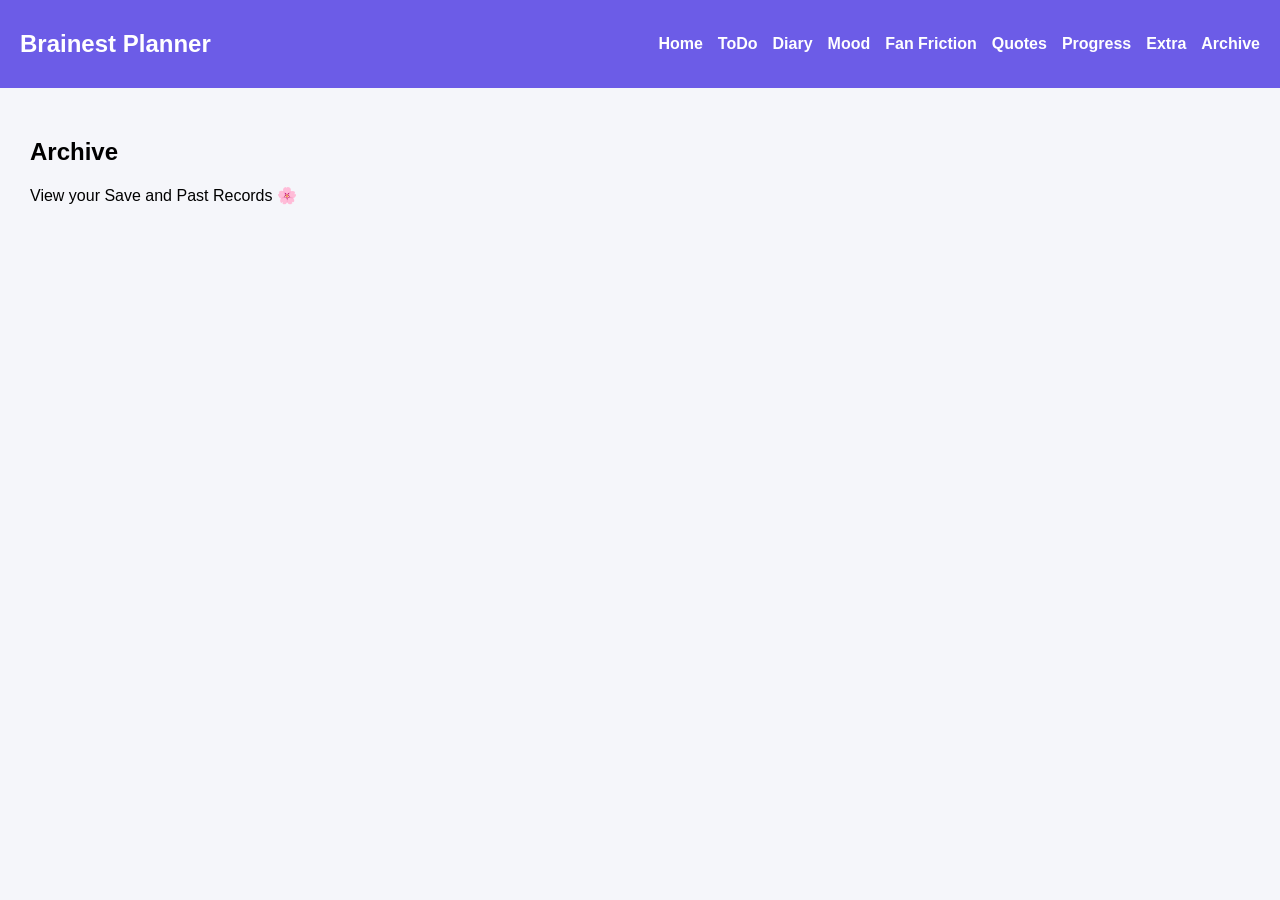
==== archive.html @ 4b310945 "Update archive.html" ====
<!DOCTYPE html>
<html lang="en">
<head>
<meta charset="UTF-8">
<meta name="viewport" content="width=device-width, initial-scale=1.0">

<title>Brainest Planner-Archive</title>

<link rel="stylesheet" href="css/style.css">

</head>
<script src="js/archive.js"></script>
<body>

<nav class="navbar">
<h1>Brainest Planner</h1>

<ul>
<li><a href="index.html">Home</a></li>
<li><a href="todo.html">ToDo</a></li>
<li><a href="diary.html">Diary</a></li>
<li><a href="mood.html">Mood</a></li>
<li><a href="ff.html">Fan Friction</a></li>
<li><a href="quotes.html">Quotes</a></li>
<li><a href="progress.html">Progress</a></li>
<li><a href="extra.html">Extra</a></li>
<li><a href="archive.html">Archive</a></li>
</ul>

</nav>

<div class="container">

<h2>Archive</h2>

<p>View your Save and Past Records 🌸</p>

</div>

<script src="js/common.js"></script>

</body>
</html>
---- css/style.css ----
body{
font-family: Arial, sans-serif;
margin:0;
background:#f5f6fa;
}

.navbar{
display:flex;
justify-content:space-between;
align-items:center;
background:#6c5ce7;
color:white;
padding:10px 20px;
}

.navbar ul{
list-style:none;
display:flex;
gap:15px;
}

.navbar a{
color:white;
text-decoration:none;
font-weight:bold;
}

.container{
padding:30px;
}
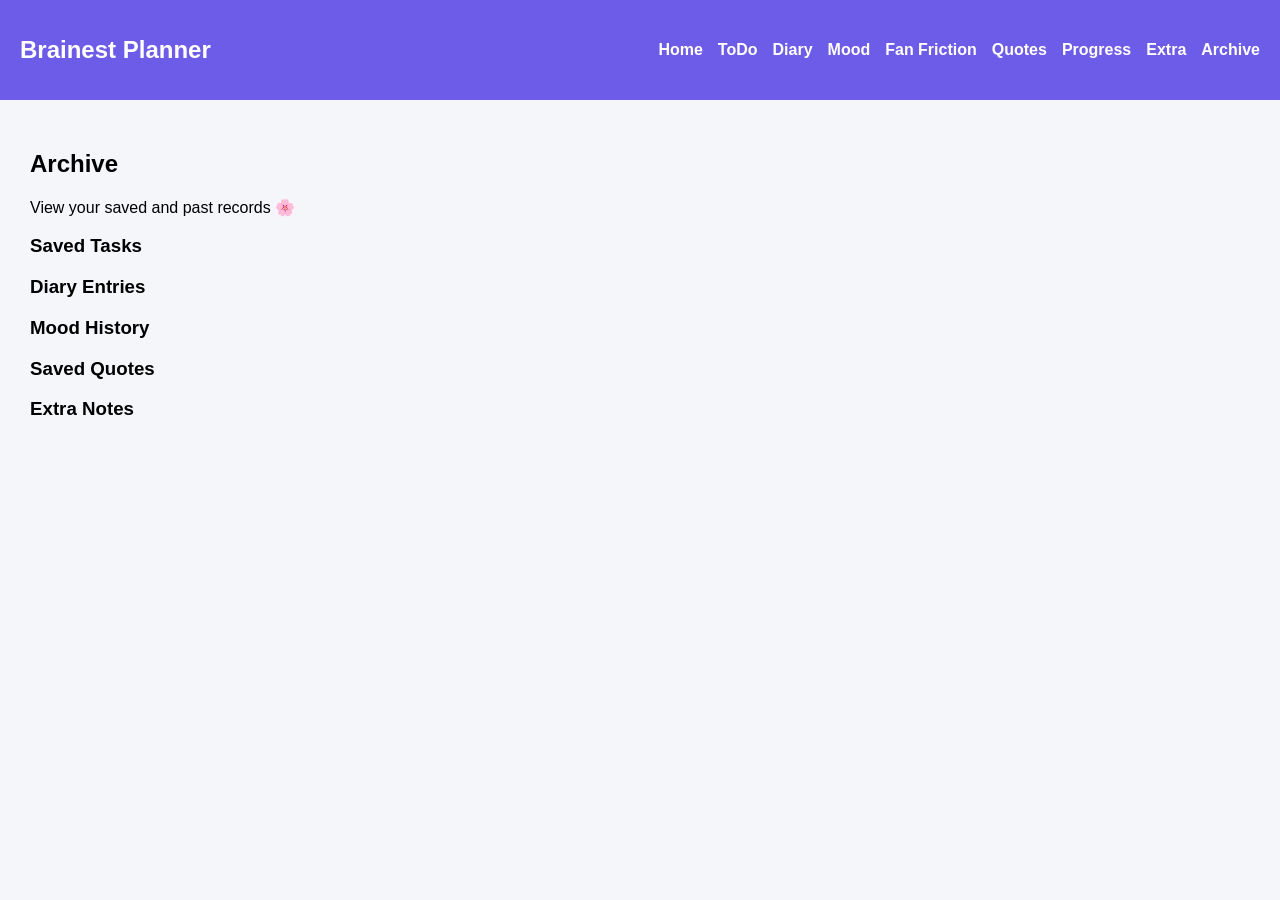
==== commit 45b8bd55: "Update archive.html" ====
--- a/archive.html
+++ b/archive.html
@@ -1,43 +1,63 @@
 <!DOCTYPE html>
 <html lang="en">
+
 <head>
-<meta charset="UTF-8">
-<meta name="viewport" content="width=device-width, initial-scale=1.0">
+  <meta charset="UTF-8">
+  <meta name="viewport" content="width=device-width, initial-scale=1.0">
+  <title>Brainest Planner - Archive</title>
+  <link rel="stylesheet" href="css/style.css">
+</head>
 
-<title>Brainest Planner-Archive</title>
-
-<link rel="stylesheet" href="css/style.css">
-
-</head>
-<script src="js/archive.js"></script>
 <body>
 
-<nav class="navbar">
-<h1>Brainest Planner</h1>
+  <nav class="navbar">
+    <h1>Brainest Planner</h1>
 
-<ul>
-<li><a href="index.html">Home</a></li>
-<li><a href="todo.html">ToDo</a></li>
-<li><a href="diary.html">Diary</a></li>
-<li><a href="mood.html">Mood</a></li>
-<li><a href="ff.html">Fan Friction</a></li>
-<li><a href="quotes.html">Quotes</a></li>
-<li><a href="progress.html">Progress</a></li>
-<li><a href="extra.html">Extra</a></li>
-<li><a href="archive.html">Archive</a></li>
-</ul>
+    <ul>
+      <li><a href="index.html">Home</a></li>
+      <li><a href="todo.html">ToDo</a></li>
+      <li><a href="diary.html">Diary</a></li>
+      <li><a href="mood.html">Mood</a></li>
+      <li><a href="ff.html">Fan Friction</a></li>
+      <li><a href="quotes.html">Quotes</a></li>
+      <li><a href="progress.html">Progress</a></li>
+      <li><a href="extra.html">Extra</a></li>
+      <li><a href="archive.html">Archive</a></li>
+    </ul>
+  </nav>
 
-</nav>
+  <div class="container">
+    <h2>Archive</h2>
+    <p>View your saved and past records 🌸</p>
 
-<div class="container">
+    <div class="archive-section">
+      <h3>Saved Tasks</h3>
+      <div id="archiveTasks"></div>
+    </div>
 
-<h2>Archive</h2>
+    <div class="archive-section">
+      <h3>Diary Entries</h3>
+      <div id="archiveDiary"></div>
+    </div>
 
-<p>View your Save and Past Records 🌸</p>
+    <div class="archive-section">
+      <h3>Mood History</h3>
+      <div id="archiveMood"></div>
+    </div>
 
-</div>
+    <div class="archive-section">
+      <h3>Saved Quotes</h3>
+      <div id="archiveQuotes"></div>
+    </div>
 
-<script src="js/common.js"></script>
+    <div class="archive-section">
+      <h3>Extra Notes</h3>
+      <div id="archiveExtra"></div>
+    </div>
+  </div>
+
+  <script src="js/common.js"></script>
+  <script src="js/archive.js"></script>
 
 </body>
 </html>
--- a/css/style.css
+++ b/css/style.css
@@ -28,3 +28,267 @@
 .container{
 padding:30px;
 }
+.container{
+padding: 30px;
+}
+
+#taskInput{
+padding: 10px;
+width: 250px;
+border: 1px solid #ccc;
+border-radius: 8px;
+font-size: 16px;
+}
+
+button{
+padding: 10px 14px;
+border: none;
+border-radius: 8px;
+background: #6c5ce7;
+color: white;
+font-weight: bold;
+cursor: pointer;
+margin-left: 6px;
+}
+
+button:hover{
+opacity: 0.9;
+}
+
+#taskList{
+list-style: none;
+padding: 0;
+margin-top: 20px;
+}
+
+#taskList li{
+background: white;
+padding: 12px 16px;
+margin-bottom: 10px;
+border-radius: 12px;
+display: flex;
+align-items: center;
+gap: 10px;
+width: fit-content;
+box-shadow: 0 2px 8px rgba(0,0,0,0.08);
+}
+
+#taskList span{
+font-size: 16px;
+}
+
+body{
+font-family: Arial, sans-serif;
+margin: 0;
+background: #f5f6fa;
+}
+
+.navbar{
+display: flex;
+justify-content: space-between;
+align-items: center;
+background: #6c5ce7;
+color: white;
+padding: 16px 20px;
+}
+
+.navbar ul{
+list-style: none;
+display: flex;
+gap: 15px;
+margin: 0;
+padding: 0;
+}
+
+.navbar a{
+color: white;
+text-decoration: none;
+font-weight: bold;
+}
+#diaryDate{
+padding: 10px;
+border: 1px solid #ccc;
+border-radius: 8px;
+font-size: 16px;
+}
+
+#diaryInput{
+width: 100%;
+max-width: 500px;
+height: 140px;
+padding: 12px;
+border: 1px solid #ccc;
+border-radius: 12px;
+font-size: 16px;
+resize: none;
+font-family: Arial, sans-serif;
+}
+
+#diaryList{
+margin-top: 20px;
+display: flex;
+flex-direction: column;
+gap: 15px;
+}
+
+.diary-card{
+background: white;
+padding: 16px;
+border-radius: 14px;
+box-shadow: 0 2px 8px rgba(0,0,0,0.08);
+max-width: 550px;
+}
+
+.diary-card h3{
+margin-top: 0;
+margin-bottom: 10px;
+color: #6c5ce7;
+}
+
+.diary-card p{
+margin-bottom: 12px;
+line-height: 1.5;
+}
+.mood-buttons{
+display: flex;
+gap: 10px;
+flex-wrap: wrap;
+margin-top: 15px;
+margin-bottom: 20px;
+}
+
+#moodList{
+display: flex;
+flex-direction: column;
+gap: 15px;
+margin-top: 20px;
+}
+
+.mood-card{
+background: white;
+padding: 16px;
+border-radius: 14px;
+box-shadow: 0 2px 8px rgba(0,0,0,0.08);
+max-width: 300px;
+}
+
+.mood-card h3{
+margin-top: 0;
+margin-bottom: 8px;
+color: #6c5ce7;
+}
+
+.mood-card p{
+font-size: 18px;
+margin-bottom: 12px;
+}
+.quote-box{
+background: white;
+padding: 20px;
+border-radius: 16px;
+box-shadow: 0 2px 8px rgba(0,0,0,0.08);
+max-width: 500px;
+margin-top: 20px;
+}
+
+#quoteDisplay{
+font-size: 18px;
+margin-bottom: 15px;
+color: #444;
+}
+
+#customQuoteInput{
+padding: 10px;
+width: 280px;
+border: 1px solid #ccc;
+border-radius: 8px;
+font-size: 16px;
+}
+
+#savedQuotes{
+margin-top: 20px;
+display: flex;
+flex-direction: column;
+gap: 15px;
+}
+
+.quote-card{
+background: white;
+padding: 16px;
+border-radius: 14px;
+box-shadow: 0 2px 8px rgba(0,0,0,0.08);
+max-width: 500px;
+}
+
+.quote-card p{
+margin-bottom: 12px;
+font-size: 16px;
+line-height: 1.5;
+}
+.progress-card{
+background: white;
+padding: 20px;
+border-radius: 16px;
+box-shadow: 0 2px 8px rgba(0,0,0,0.08);
+max-width: 500px;
+margin-top: 20px;
+}
+
+.progress-card h3{
+margin-top: 0;
+margin-bottom: 10px;
+color: #6c5ce7;
+}
+
+.progress-card p{
+font-size: 18px;
+margin: 0;
+}
+
+.progress-bar{
+width: 100%;
+height: 20px;
+background: #e0e0e0;
+border-radius: 10px;
+overflow: hidden;
+margin-top: 10px;
+}
+
+#progressFill{
+height: 100%;
+width: 0%;
+background: #6c5ce7;
+border-radius: 10px;
+transition: width 0.3s ease;
+}
+#extraInput{
+width: 100%;
+max-width: 500px;
+height: 120px;
+padding: 12px;
+border: 1px solid #ccc;
+border-radius: 12px;
+font-size: 16px;
+resize: none;
+font-family: Arial, sans-serif;
+}
+
+#extraList{
+margin-top: 20px;
+display: flex;
+flex-direction: column;
+gap: 15px;
+}
+
+.extra-card{
+background: white;
+padding: 16px;
+border-radius: 14px;
+box-shadow: 0 2px 8px rgba(0,0,0,0.08);
+max-width: 550px;
+}
+
+.extra-card p{
+margin-bottom: 12px;
+line-height: 1.5;
+}
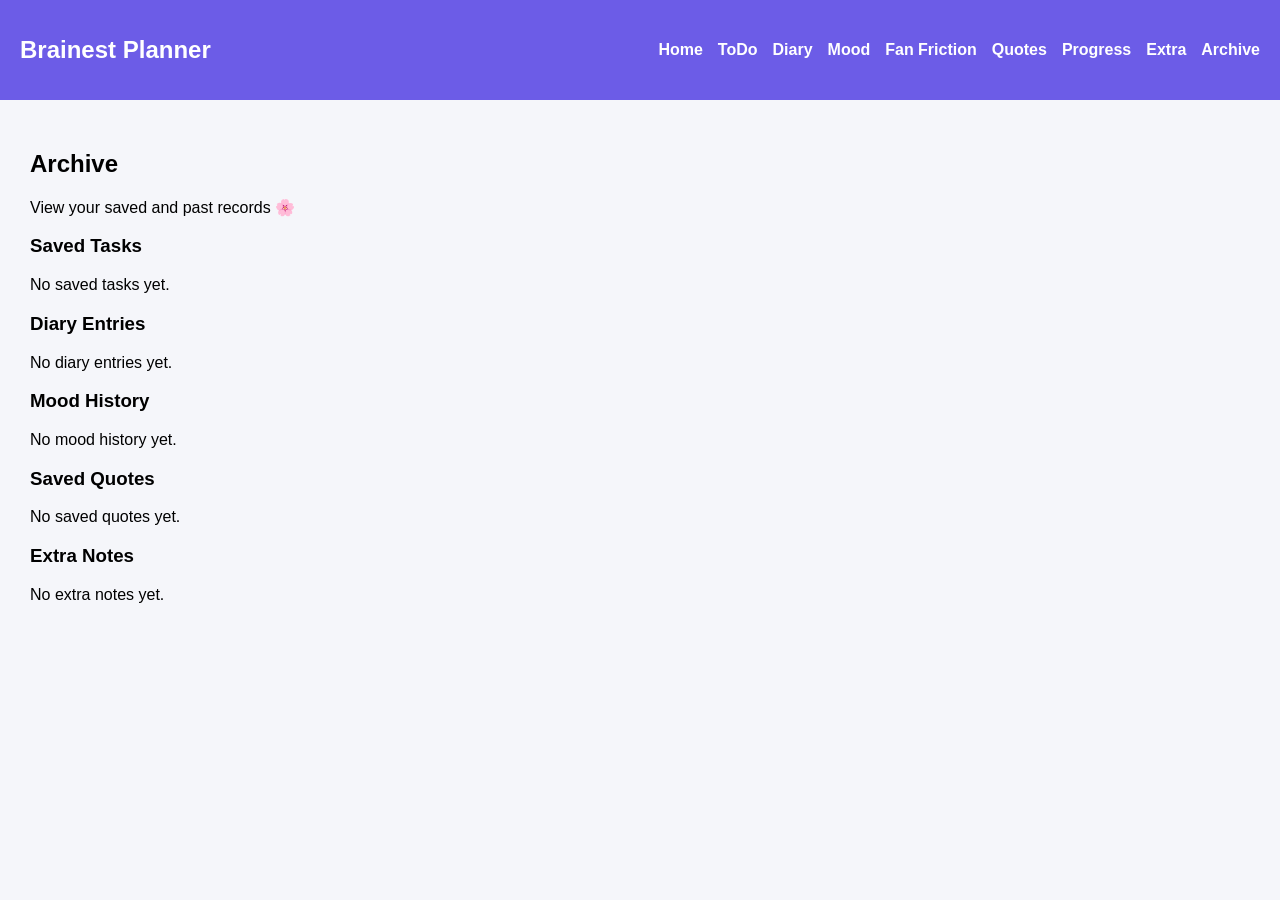
==== commit 6122451b: "Update archive.html" ====
--- a/archive.html
+++ b/archive.html
@@ -2,62 +2,58 @@
 <html lang="en">
 
 <head>
-  <meta charset="UTF-8">
-  <meta name="viewport" content="width=device-width, initial-scale=1.0">
-  <title>Brainest Planner - Archive</title>
-  <link rel="stylesheet" href="css/style.css">
+<meta charset="UTF-8">
+<meta name="viewport" content="width=device-width, initial-scale=1.0">
+<title>Brainest Planner - Archive</title>
+
+<link rel="stylesheet" href="css/style.css">
 </head>
 
 <body>
 
-  <nav class="navbar">
-    <h1>Brainest Planner</h1>
+<nav class="navbar">
 
-    <ul>
-      <li><a href="index.html">Home</a></li>
-      <li><a href="todo.html">ToDo</a></li>
-      <li><a href="diary.html">Diary</a></li>
-      <li><a href="mood.html">Mood</a></li>
-      <li><a href="ff.html">Fan Friction</a></li>
-      <li><a href="quotes.html">Quotes</a></li>
-      <li><a href="progress.html">Progress</a></li>
-      <li><a href="extra.html">Extra</a></li>
-      <li><a href="archive.html">Archive</a></li>
-    </ul>
-  </nav>
+<h1>Brainest Planner</h1>
 
-  <div class="container">
-    <h2>Archive</h2>
-    <p>View your saved and past records 🌸</p>
+<ul>
+<li><a href="index.html">Home</a></li>
+<li><a href="todo.html">ToDo</a></li>
+<li><a href="diary.html">Diary</a></li>
+<li><a href="mood.html">Mood</a></li>
+<li><a href="ff.html">Fan Friction</a></li>
+<li><a href="quotes.html">Quotes</a></li>
+<li><a href="progress.html">Progress</a></li>
+<li><a href="extra.html">Extra</a></li>
+<li><a href="archive.html">Archive</a></li>
+</ul>
 
-    <div class="archive-section">
-      <h3>Saved Tasks</h3>
-      <div id="archiveTasks"></div>
-    </div>
+</nav>
 
-    <div class="archive-section">
-      <h3>Diary Entries</h3>
-      <div id="archiveDiary"></div>
-    </div>
+<div class="container">
 
-    <div class="archive-section">
-      <h3>Mood History</h3>
-      <div id="archiveMood"></div>
-    </div>
+<h2>Archive</h2>
+<p>View your saved and past records 🌸</p>
 
-    <div class="archive-section">
-      <h3>Saved Quotes</h3>
-      <div id="archiveQuotes"></div>
-    </div>
+<h3>Saved Tasks</h3>
+<div id="archiveTasks"></div>
 
-    <div class="archive-section">
-      <h3>Extra Notes</h3>
-      <div id="archiveExtra"></div>
-    </div>
-  </div>
+<h3>Diary Entries</h3>
+<div id="archiveDiary"></div>
 
-  <script src="js/common.js"></script>
-  <script src="js/archive.js"></script>
+<h3>Mood History</h3>
+<div id="archiveMood"></div>
+
+<h3>Saved Quotes</h3>
+<div id="archiveQuotes"></div>
+
+<h3>Extra Notes</h3>
+<div id="archiveExtra"></div>
+
+</div>
+
+<script src="js/common.js"></script>
+<script src="js/archive.js"></script>
 
 </body>
+
 </html>
--- a/css/style.css
+++ b/css/style.css
@@ -292,3 +292,31 @@
 margin-bottom: 12px;
 line-height: 1.5;
 }
+.archive-section{
+margin-top: 25px;
+}
+
+.archive-section h3{
+color: #6c5ce7;
+margin-bottom: 12px;
+}
+
+.archive-card{
+background: white;
+padding: 14px 16px;
+border-radius: 14px;
+box-shadow: 0 2px 8px rgba(0,0,0,0.08);
+max-width: 550px;
+margin-bottom: 12px;
+}
+
+.archive-card h4{
+margin-top: 0;
+margin-bottom: 8px;
+color: #6c5ce7;
+}
+
+.archive-card p{
+margin: 0;
+line-height: 1.5;
+}
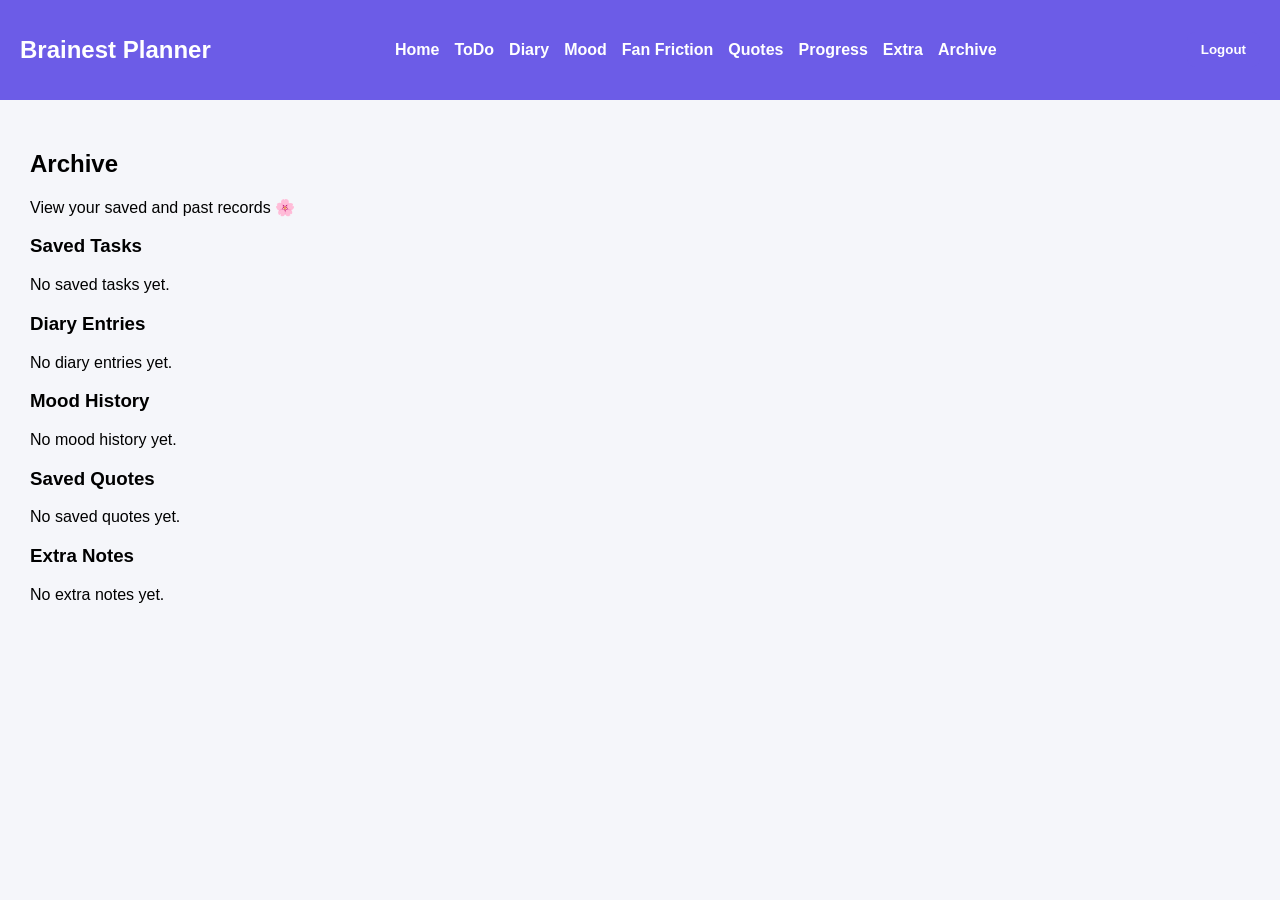
==== commit bba992f5: "Update archive.html" ====
--- a/archive.html
+++ b/archive.html
@@ -26,7 +26,7 @@
 <li><a href="extra.html">Extra</a></li>
 <li><a href="archive.html">Archive</a></li>
 </ul>
-
+<button type="button" onclick="logoutUser()">Logout</button>
 </nav>
 
 <div class="container">
--- a/css/style.css
+++ b/css/style.css
@@ -320,3 +320,121 @@
 margin: 0;
 line-height: 1.5;
 }
+.dashboard-grid{
+display: grid;
+grid-template-columns: repeat(auto-fit, minmax(250px, 1fr));
+gap: 20px;
+margin-top: 25px;
+max-width: 1000px;
+}
+
+.dashboard-card{
+background: white;
+padding: 20px;
+border-radius: 16px;
+box-shadow: 0 2px 8px rgba(0,0,0,0.08);
+}
+
+.dashboard-card h3{
+margin-top: 0;
+margin-bottom: 12px;
+color: #6c5ce7;
+}
+
+.dashboard-card p{
+margin: 0;
+font-size: 17px;
+line-height: 1.5;
+word-break: break-word;
+}
+#ffTitle,
+#ffCharacter,
+#ffGenre{
+width: 100%;
+max-width: 420px;
+padding: 10px;
+border: 1px solid #ccc;
+border-radius: 8px;
+font-size: 16px;
+}
+
+#ffStory{
+width: 100%;
+max-width: 550px;
+height: 180px;
+padding: 12px;
+border: 1px solid #ccc;
+border-radius: 12px;
+font-size: 16px;
+resize: none;
+font-family: Arial, sans-serif;
+}
+
+#ffList{
+margin-top: 20px;
+display: flex;
+flex-direction: column;
+gap: 15px;
+}
+
+.ff-card{
+background: white;
+padding: 18px;
+border-radius: 14px;
+box-shadow: 0 2px 8px rgba(0,0,0,0.08);
+max-width: 600px;
+}
+
+.ff-card h3{
+margin-top: 0;
+margin-bottom: 10px;
+color: #6c5ce7;
+}
+
+.ff-card p{
+margin-bottom: 10px;
+line-height: 1.6;
+word-break: break-word;
+}
+.login-page{
+min-height: 100vh;
+display: flex;
+justify-content: center;
+align-items: center;
+padding: 20px;
+}
+
+.login-card{
+background: white;
+padding: 30px;
+border-radius: 18px;
+box-shadow: 0 4px 12px rgba(0,0,0,0.08);
+width: 100%;
+max-width: 420px;
+text-align: center;
+}
+
+.login-card h1{
+margin-top: 0;
+margin-bottom: 12px;
+color: #6c5ce7;
+}
+
+.login-card p{
+margin-bottom: 20px;
+}
+
+.login-card input{
+width: 100%;
+padding: 12px;
+border: 1px solid #ccc;
+border-radius: 10px;
+font-size: 16px;
+box-sizing: border-box;
+}
+
+#loginMessage{
+margin-top: 16px;
+color: #6c5ce7;
+font-weight: bold;
+}
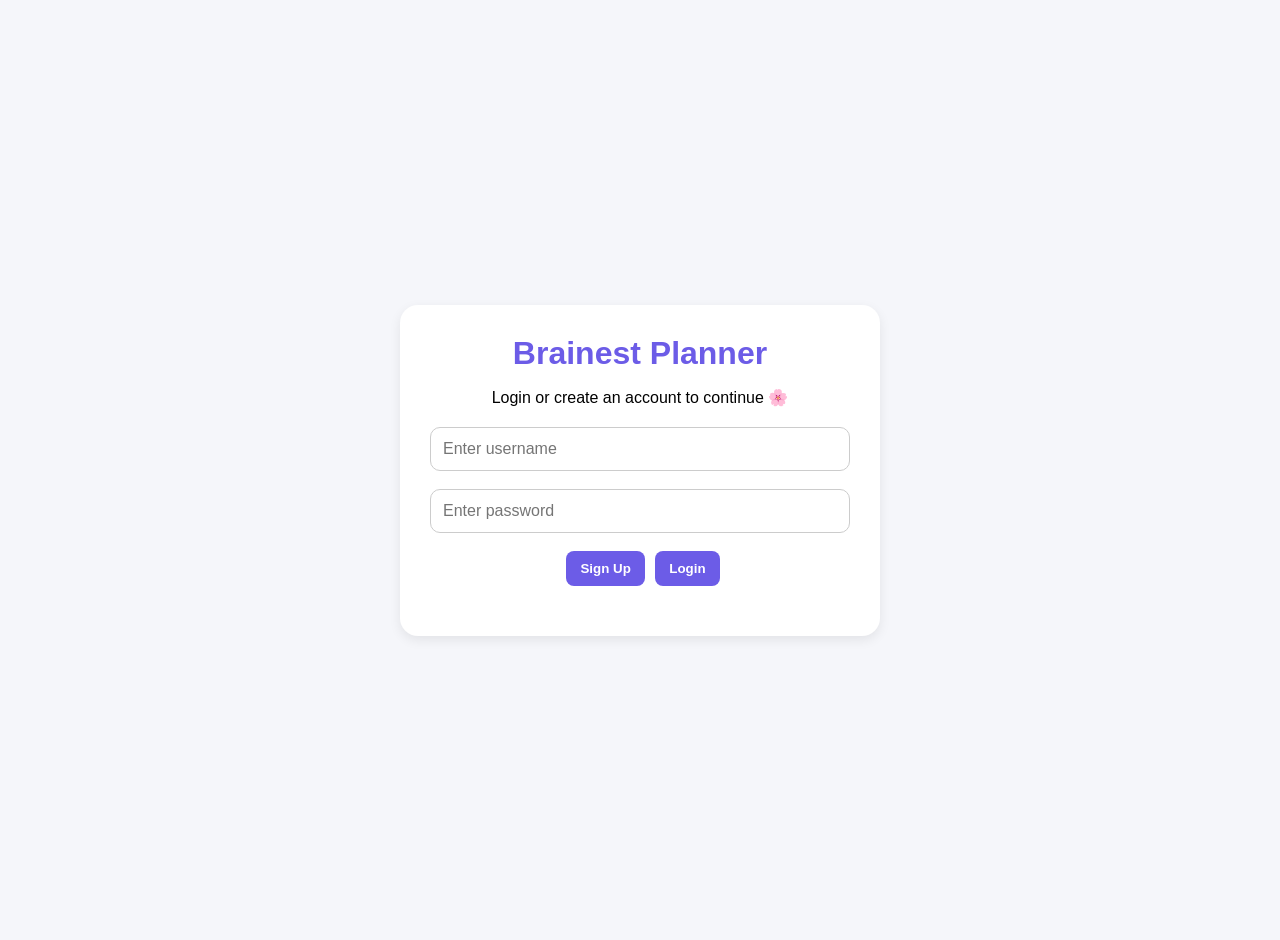
==== commit b1c249bf: "Update archive.html" ====
--- a/archive.html
+++ b/archive.html
@@ -11,23 +11,24 @@
 
 <body>
 
-<nav class="navbar">
+<div class="navbar">
+  <h1>Brainest Planner</h1>
 
-<h1>Brainest Planner</h1>
+  <div class="nav-links">
+    <a href="index.html">Home</a>
+    <a href="todo.html">ToDo</a>
+    <a href="diary.html">Diary</a>
+    <a href="mood.html">Mood</a>
+    <a href="ff.html">Fan Friction</a>
+    <a href="quotes.html">Quotes</a>
+    <a href="progress.html">Progress</a>
+    <a href="extra.html">Extra</a>
+    <a href="archive.html">Archive</a>
 
-<ul>
-<li><a href="index.html">Home</a></li>
-<li><a href="todo.html">ToDo</a></li>
-<li><a href="diary.html">Diary</a></li>
-<li><a href="mood.html">Mood</a></li>
-<li><a href="ff.html">Fan Friction</a></li>
-<li><a href="quotes.html">Quotes</a></li>
-<li><a href="progress.html">Progress</a></li>
-<li><a href="extra.html">Extra</a></li>
-<li><a href="archive.html">Archive</a></li>
-</ul>
-<button type="button" onclick="logoutUser()">Logout</button>
-</nav>
+    <button onclick="toggleTheme()" class="theme-btn">Theme</button>
+    <button onclick="logoutUser()" class="logout-btn">Logout</button>
+  </div>
+</div>
 
 <div class="container">
 
--- a/css/style.css
+++ b/css/style.css
@@ -438,3 +438,69 @@
 color: #6c5ce7;
 font-weight: bold;
 }
+.navbar button{
+padding: 10px 14px;
+border: none;
+border-radius: 8px;
+background: white;
+color: #6c5ce7;
+font-weight: bold;
+cursor: pointer;
+}
+.light-theme{
+background: #f5f6fa;
+color: #000;
+}
+
+.dark-theme{
+background: #1f1f2e;
+color: #f5f5f5;
+}
+
+.dark-theme .navbar{
+background: #3d2f8f;
+}
+
+.dark-theme .dashboard-card,
+.dark-theme .progress-card,
+.dark-theme .quote-box,
+.dark-theme .quote-card,
+.dark-theme .diary-card,
+.dark-theme .mood-card,
+.dark-theme .extra-card,
+.dark-theme .archive-card,
+.dark-theme .ff-card,
+.dark-theme #taskList li,
+.dark-theme .login-card{
+background: #2b2b3d;
+color: #f5f5f5;
+}
+
+.dark-theme input,
+.dark-theme textarea{
+background: #3a3a50;
+color: white;
+border: 1px solid #666;
+}
+
+.theme-btn{
+padding: 10px 14px;
+border: none;
+border-radius: 8px;
+background: white;
+color: #6c5ce7;
+font-weight: bold;
+cursor: pointer;
+margin-left: 8px;
+}
+
+.logout-btn{
+padding: 10px 14px;
+border: none;
+border-radius: 8px;
+background: white;
+color: #6c5ce7;
+font-weight: bold;
+cursor: pointer;
+margin-left: 8px;
+}
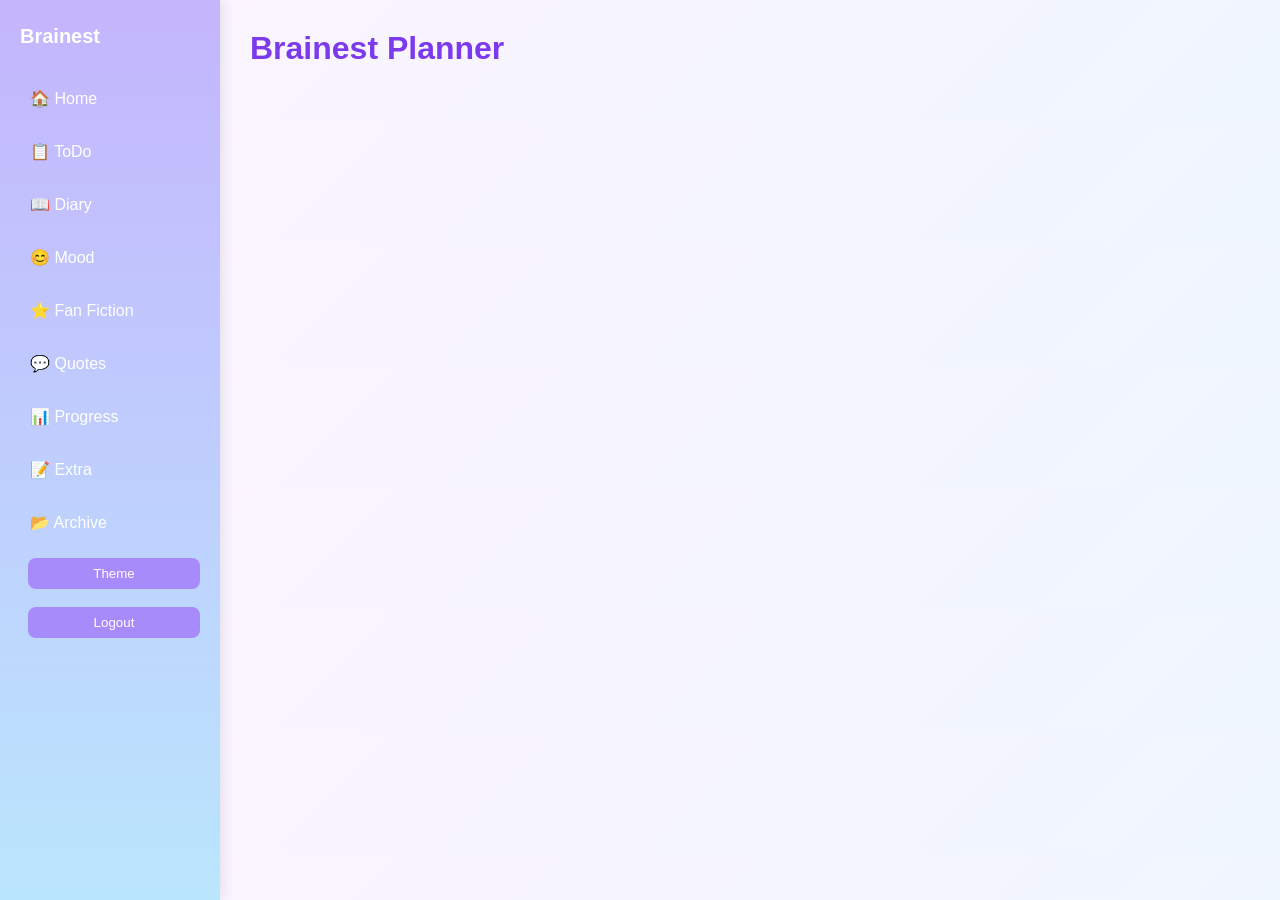
==== commit d9d08607: "Update archive.html" ====
--- a/archive.html
+++ b/archive.html
@@ -11,49 +11,34 @@
 
 <body>
 
-<div class="navbar">
-  <h1>Brainest Planner</h1>
+<div class="sidebar">
 
-  <div class="nav-links">
-    <a href="index.html">Home</a>
-    <a href="todo.html">ToDo</a>
-    <a href="diary.html">Diary</a>
-    <a href="mood.html">Mood</a>
-    <a href="ff.html">Fan Friction</a>
-    <a href="quotes.html">Quotes</a>
-    <a href="progress.html">Progress</a>
-    <a href="extra.html">Extra</a>
-    <a href="archive.html">Archive</a>
+<h2>Brainest</h2>
 
-    <button onclick="toggleTheme()" class="theme-btn">Theme</button>
-    <button onclick="logoutUser()" class="logout-btn">Logout</button>
-  </div>
-</div>
+<a href="index.html">🏠 Home</a>
+<a href="todo.html">📋 ToDo</a>
+<a href="diary.html">📖 Diary</a>
+<a href="mood.html">😊 Mood</a>
+<a href="ff.html">⭐ Fan Fiction</a>
+<a href="quotes.html">💬 Quotes</a>
+<a href="progress.html">📊 Progress</a>
+<a href="extra.html">📝 Extra</a>
+<a href="archive.html">📂 Archive</a>
 
-<div class="container">
-
-<h2>Archive</h2>
-<p>View your saved and past records 🌸</p>
-
-<h3>Saved Tasks</h3>
-<div id="archiveTasks"></div>
-
-<h3>Diary Entries</h3>
-<div id="archiveDiary"></div>
-
-<h3>Mood History</h3>
-<div id="archiveMood"></div>
-
-<h3>Saved Quotes</h3>
-<div id="archiveQuotes"></div>
-
-<h3>Extra Notes</h3>
-<div id="archiveExtra"></div>
+<button onclick="toggleTheme()" class="theme-btn">Theme</button>
+<button onclick="logoutUser()" class="logout-btn">Logout</button>
 
 </div>
 
-<script src="js/common.js"></script>
-<script src="js/archive.js"></script>
+<div class="main">
+
+<div class="navbar">
+<h1>Brainest Planner</h1>
+</div>
+
+<!-- PAGE CONTENT HERE -->
+
+</div>
 
 </body>
 
--- a/css/style.css
+++ b/css/style.css
@@ -1,506 +1,236 @@
+/* RESET */
+
+*{
+margin:0;
+padding:0;
+box-sizing:border-box;
+font-family: "Poppins", sans-serif;
+}
+
+/* BODY */
+
 body{
-font-family: Arial, sans-serif;
-margin:0;
-background:#f5f6fa;
-}
+background:linear-gradient(135deg,#FDF4FF,#EFF6FF);
+color:#333;
+display:flex;
+}
+
+/* SIDEBAR */
+
+.sidebar{
+width:220px;
+height:100vh;
+background:linear-gradient(180deg,#C4B5FD,#BAE6FD);
+padding:25px 20px;
+position:fixed;
+left:0;
+top:0;
+display:flex;
+flex-direction:column;
+gap:18px;
+box-shadow:4px 0 12px rgba(0,0,0,0.08);
+}
+
+.sidebar h2{
+color:white;
+margin-bottom:15px;
+font-size:20px;
+}
+
+.sidebar a{
+text-decoration:none;
+color:white;
+font-weight:500;
+padding:8px 10px;
+border-radius:8px;
+transition:0.2s;
+}
+
+.sidebar a:hover{
+background:rgba(255,255,255,0.2);
+}
+
+/* MAIN AREA */
+
+.main{
+margin-left:220px;
+width:100%;
+padding:30px;
+}
+
+/* NAVBAR */
 
 .navbar{
 display:flex;
 justify-content:space-between;
 align-items:center;
-background:#6c5ce7;
-color:white;
-padding:10px 20px;
-}
-
-.navbar ul{
+margin-bottom:25px;
+}
+
+.navbar h1{
+color:#7C3AED;
+}
+
+/* THEME + LOGOUT */
+
+.theme-btn,
+.logout-btn{
+
+background:#A78BFA;
+border:none;
+color:white;
+padding:8px 14px;
+border-radius:8px;
+cursor:pointer;
+margin-left:8px;
+}
+
+.theme-btn:hover,
+.logout-btn:hover{
+background:#8B5CF6;
+}
+
+/* DASHBOARD GRID */
+
+.dashboard{
+
+display:grid;
+grid-template-columns:repeat(auto-fit,minmax(220px,1fr));
+gap:20px;
+margin-top:20px;
+
+}
+
+/* CARDS */
+
+.dashboard-card,
+.progress-card,
+.quote-card,
+.diary-card,
+.mood-card,
+.extra-card,
+.archive-card,
+.ff-card{
+
+background:white;
+border-radius:14px;
+padding:18px;
+box-shadow:0 6px 14px rgba(0,0,0,0.05);
+transition:0.25s;
+}
+
+.dashboard-card:hover,
+.progress-card:hover,
+.quote-card:hover,
+.diary-card:hover,
+.mood-card:hover,
+.extra-card:hover,
+.archive-card:hover,
+.ff-card:hover{
+
+transform:translateY(-3px);
+}
+
+/* INPUTS */
+
+input,textarea{
+
+width:100%;
+padding:10px;
+border-radius:10px;
+border:1px solid #E5E7EB;
+margin-bottom:10px;
+}
+
+textarea{
+resize:none;
+}
+
+/* BUTTON */
+
+button{
+
+background:#A78BFA;
+border:none;
+color:white;
+padding:8px 14px;
+border-radius:8px;
+cursor:pointer;
+}
+
+button:hover{
+background:#8B5CF6;
+}
+
+/* TASK LIST */
+
+#taskList li{
+
 list-style:none;
-display:flex;
-gap:15px;
-}
-
-.navbar a{
-color:white;
-text-decoration:none;
-font-weight:bold;
-}
-
-.container{
-padding:30px;
-}
-.container{
-padding: 30px;
-}
-
-#taskInput{
-padding: 10px;
-width: 250px;
-border: 1px solid #ccc;
-border-radius: 8px;
-font-size: 16px;
-}
-
-button{
-padding: 10px 14px;
-border: none;
-border-radius: 8px;
-background: #6c5ce7;
-color: white;
-font-weight: bold;
-cursor: pointer;
-margin-left: 6px;
-}
-
-button:hover{
-opacity: 0.9;
-}
-
-#taskList{
-list-style: none;
-padding: 0;
-margin-top: 20px;
-}
-
-#taskList li{
-background: white;
-padding: 12px 16px;
-margin-bottom: 10px;
-border-radius: 12px;
-display: flex;
-align-items: center;
-gap: 10px;
-width: fit-content;
-box-shadow: 0 2px 8px rgba(0,0,0,0.08);
-}
-
-#taskList span{
-font-size: 16px;
-}
-
-body{
-font-family: Arial, sans-serif;
-margin: 0;
-background: #f5f6fa;
-}
-
-.navbar{
-display: flex;
-justify-content: space-between;
-align-items: center;
-background: #6c5ce7;
-color: white;
-padding: 16px 20px;
-}
-
-.navbar ul{
-list-style: none;
-display: flex;
-gap: 15px;
-margin: 0;
-padding: 0;
-}
-
-.navbar a{
-color: white;
-text-decoration: none;
-font-weight: bold;
-}
-#diaryDate{
-padding: 10px;
-border: 1px solid #ccc;
-border-radius: 8px;
-font-size: 16px;
-}
-
-#diaryInput{
-width: 100%;
-max-width: 500px;
-height: 140px;
-padding: 12px;
-border: 1px solid #ccc;
-border-radius: 12px;
-font-size: 16px;
-resize: none;
-font-family: Arial, sans-serif;
-}
-
-#diaryList{
-margin-top: 20px;
-display: flex;
-flex-direction: column;
-gap: 15px;
-}
-
-.diary-card{
-background: white;
-padding: 16px;
-border-radius: 14px;
-box-shadow: 0 2px 8px rgba(0,0,0,0.08);
-max-width: 550px;
-}
-
-.diary-card h3{
-margin-top: 0;
-margin-bottom: 10px;
-color: #6c5ce7;
-}
-
-.diary-card p{
-margin-bottom: 12px;
-line-height: 1.5;
-}
+background:white;
+padding:10px;
+border-radius:10px;
+margin-bottom:8px;
+display:flex;
+align-items:center;
+gap:10px;
+}
+
+/* PROGRESS BAR */
+
+.progress-bar{
+
+width:100%;
+height:12px;
+background:#E5E7EB;
+border-radius:10px;
+overflow:hidden;
+margin-top:8px;
+
+}
+
+.progress-fill{
+
+height:100%;
+background:linear-gradient(90deg,#C4B5FD,#93C5FD);
+width:0%;
+}
+
+/* MOOD BUTTONS */
+
 .mood-buttons{
-display: flex;
-gap: 10px;
-flex-wrap: wrap;
-margin-top: 15px;
-margin-bottom: 20px;
-}
-
-#moodList{
-display: flex;
-flex-direction: column;
-gap: 15px;
-margin-top: 20px;
-}
-
-.mood-card{
-background: white;
-padding: 16px;
-border-radius: 14px;
-box-shadow: 0 2px 8px rgba(0,0,0,0.08);
-max-width: 300px;
-}
-
-.mood-card h3{
-margin-top: 0;
-margin-bottom: 8px;
-color: #6c5ce7;
-}
-
-.mood-card p{
-font-size: 18px;
-margin-bottom: 12px;
-}
-.quote-box{
-background: white;
-padding: 20px;
-border-radius: 16px;
-box-shadow: 0 2px 8px rgba(0,0,0,0.08);
-max-width: 500px;
-margin-top: 20px;
-}
-
-#quoteDisplay{
-font-size: 18px;
-margin-bottom: 15px;
-color: #444;
-}
-
-#customQuoteInput{
-padding: 10px;
-width: 280px;
-border: 1px solid #ccc;
-border-radius: 8px;
-font-size: 16px;
-}
-
-#savedQuotes{
-margin-top: 20px;
-display: flex;
-flex-direction: column;
-gap: 15px;
-}
-
-.quote-card{
-background: white;
-padding: 16px;
-border-radius: 14px;
-box-shadow: 0 2px 8px rgba(0,0,0,0.08);
-max-width: 500px;
-}
-
-.quote-card p{
-margin-bottom: 12px;
-font-size: 16px;
-line-height: 1.5;
-}
-.progress-card{
-background: white;
-padding: 20px;
-border-radius: 16px;
-box-shadow: 0 2px 8px rgba(0,0,0,0.08);
-max-width: 500px;
-margin-top: 20px;
-}
-
-.progress-card h3{
-margin-top: 0;
-margin-bottom: 10px;
-color: #6c5ce7;
-}
-
-.progress-card p{
-font-size: 18px;
-margin: 0;
-}
-
-.progress-bar{
-width: 100%;
-height: 20px;
-background: #e0e0e0;
-border-radius: 10px;
-overflow: hidden;
-margin-top: 10px;
-}
-
-#progressFill{
-height: 100%;
-width: 0%;
-background: #6c5ce7;
-border-radius: 10px;
-transition: width 0.3s ease;
-}
-#extraInput{
-width: 100%;
-max-width: 500px;
-height: 120px;
-padding: 12px;
-border: 1px solid #ccc;
-border-radius: 12px;
-font-size: 16px;
-resize: none;
-font-family: Arial, sans-serif;
-}
-
-#extraList{
-margin-top: 20px;
-display: flex;
-flex-direction: column;
-gap: 15px;
-}
-
-.extra-card{
-background: white;
-padding: 16px;
-border-radius: 14px;
-box-shadow: 0 2px 8px rgba(0,0,0,0.08);
-max-width: 550px;
-}
-
-.extra-card p{
-margin-bottom: 12px;
-line-height: 1.5;
-}
-.archive-section{
-margin-top: 25px;
-}
-
-.archive-section h3{
-color: #6c5ce7;
-margin-bottom: 12px;
-}
-
-.archive-card{
-background: white;
-padding: 14px 16px;
-border-radius: 14px;
-box-shadow: 0 2px 8px rgba(0,0,0,0.08);
-max-width: 550px;
-margin-bottom: 12px;
-}
-
-.archive-card h4{
-margin-top: 0;
-margin-bottom: 8px;
-color: #6c5ce7;
-}
-
-.archive-card p{
-margin: 0;
-line-height: 1.5;
-}
-.dashboard-grid{
-display: grid;
-grid-template-columns: repeat(auto-fit, minmax(250px, 1fr));
-gap: 20px;
-margin-top: 25px;
-max-width: 1000px;
-}
-
-.dashboard-card{
-background: white;
-padding: 20px;
-border-radius: 16px;
-box-shadow: 0 2px 8px rgba(0,0,0,0.08);
-}
-
-.dashboard-card h3{
-margin-top: 0;
-margin-bottom: 12px;
-color: #6c5ce7;
-}
-
-.dashboard-card p{
-margin: 0;
-font-size: 17px;
-line-height: 1.5;
-word-break: break-word;
-}
-#ffTitle,
-#ffCharacter,
-#ffGenre{
-width: 100%;
-max-width: 420px;
-padding: 10px;
-border: 1px solid #ccc;
-border-radius: 8px;
-font-size: 16px;
-}
-
-#ffStory{
-width: 100%;
-max-width: 550px;
-height: 180px;
-padding: 12px;
-border: 1px solid #ccc;
-border-radius: 12px;
-font-size: 16px;
-resize: none;
-font-family: Arial, sans-serif;
-}
-
-#ffList{
-margin-top: 20px;
-display: flex;
-flex-direction: column;
-gap: 15px;
-}
-
-.ff-card{
-background: white;
-padding: 18px;
-border-radius: 14px;
-box-shadow: 0 2px 8px rgba(0,0,0,0.08);
-max-width: 600px;
-}
-
-.ff-card h3{
-margin-top: 0;
-margin-bottom: 10px;
-color: #6c5ce7;
-}
-
-.ff-card p{
-margin-bottom: 10px;
-line-height: 1.6;
-word-break: break-word;
-}
-.login-page{
-min-height: 100vh;
-display: flex;
-justify-content: center;
-align-items: center;
-padding: 20px;
-}
-
-.login-card{
-background: white;
-padding: 30px;
-border-radius: 18px;
-box-shadow: 0 4px 12px rgba(0,0,0,0.08);
-width: 100%;
-max-width: 420px;
-text-align: center;
-}
-
-.login-card h1{
-margin-top: 0;
-margin-bottom: 12px;
-color: #6c5ce7;
-}
-
-.login-card p{
-margin-bottom: 20px;
-}
-
-.login-card input{
-width: 100%;
-padding: 12px;
-border: 1px solid #ccc;
-border-radius: 10px;
-font-size: 16px;
-box-sizing: border-box;
-}
-
-#loginMessage{
-margin-top: 16px;
-color: #6c5ce7;
-font-weight: bold;
-}
-.navbar button{
-padding: 10px 14px;
-border: none;
-border-radius: 8px;
-background: white;
-color: #6c5ce7;
-font-weight: bold;
-cursor: pointer;
-}
-.light-theme{
-background: #f5f6fa;
-color: #000;
-}
+display:flex;
+gap:10px;
+flex-wrap:wrap;
+margin-bottom:15px;
+}
+
+.mood-buttons button{
+background:#BAE6FD;
+color:#1E3A8A;
+}
+
+/* DARK MODE */
 
 .dark-theme{
-background: #1f1f2e;
-color: #f5f5f5;
-}
-
-.dark-theme .navbar{
-background: #3d2f8f;
+background:#1F2937;
+color:white;
+}
+
+.dark-theme .sidebar{
+background:#4F46E5;
 }
 
 .dark-theme .dashboard-card,
 .dark-theme .progress-card,
-.dark-theme .quote-box,
 .dark-theme .quote-card,
 .dark-theme .diary-card,
 .dark-theme .mood-card,
 .dark-theme .extra-card,
 .dark-theme .archive-card,
 .dark-theme .ff-card,
-.dark-theme #taskList li,
-.dark-theme .login-card{
-background: #2b2b3d;
-color: #f5f5f5;
-}
-
-.dark-theme input,
-.dark-theme textarea{
-background: #3a3a50;
-color: white;
-border: 1px solid #666;
-}
-
-.theme-btn{
-padding: 10px 14px;
-border: none;
-border-radius: 8px;
-background: white;
-color: #6c5ce7;
-font-weight: bold;
-cursor: pointer;
-margin-left: 8px;
-}
-
-.logout-btn{
-padding: 10px 14px;
-border: none;
-border-radius: 8px;
-background: white;
-color: #6c5ce7;
-font-weight: bold;
-cursor: pointer;
-margin-left: 8px;
-}
+.dark-theme #taskList li{
+
+background:#374151;
+color:white;
+}
